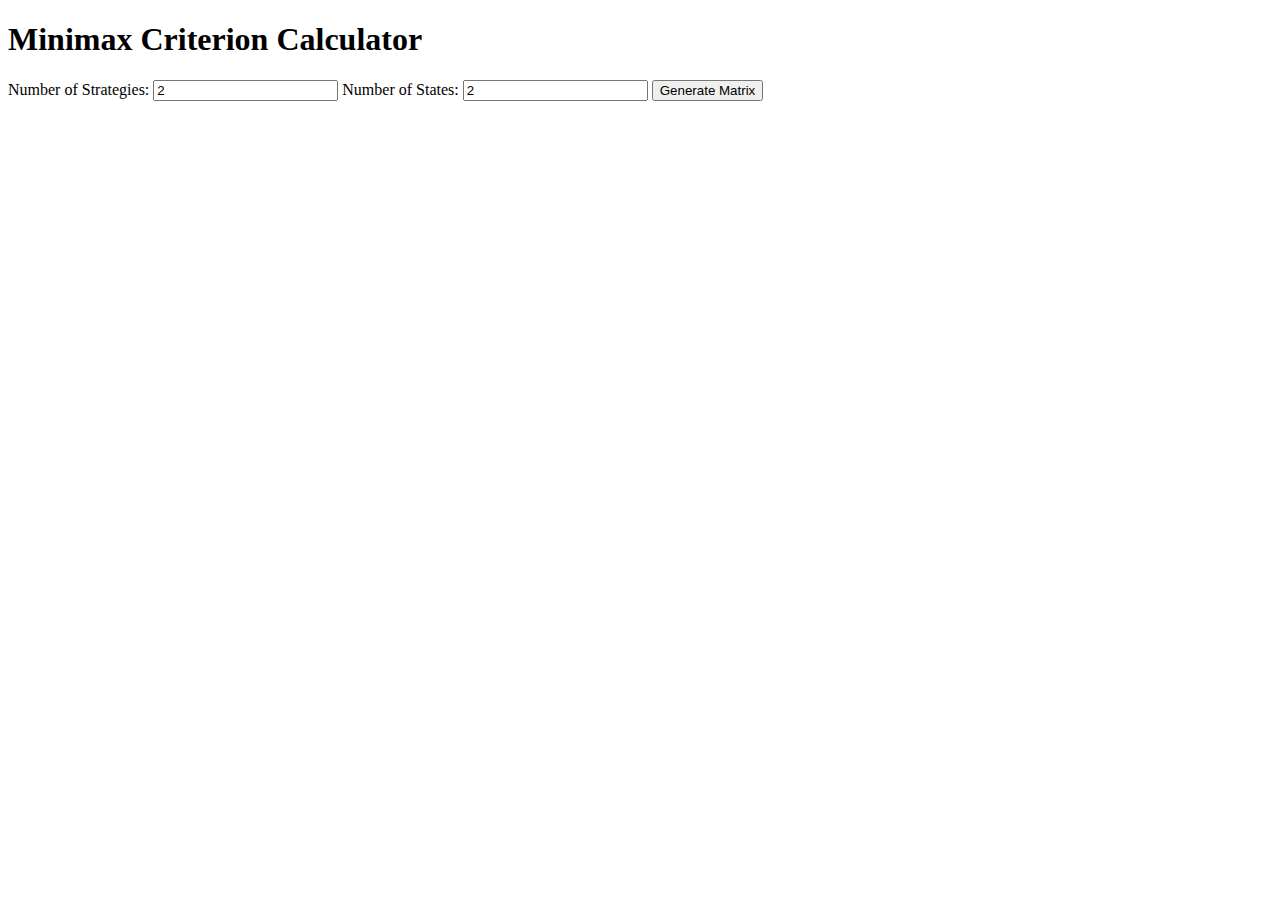
==== calculator.html @ 4e0030ab "adding calculator" ====
<!DOCTYPE html>
<html lang="en">
  <head>
    <meta charset="UTF-8" />
    <meta name="viewport" content="width=device-width, initial-scale=1.0" />
    <title>Calculator</title>
  </head>
  <body>
    <script src="./calculate.js"></script>
  </body>
</html>
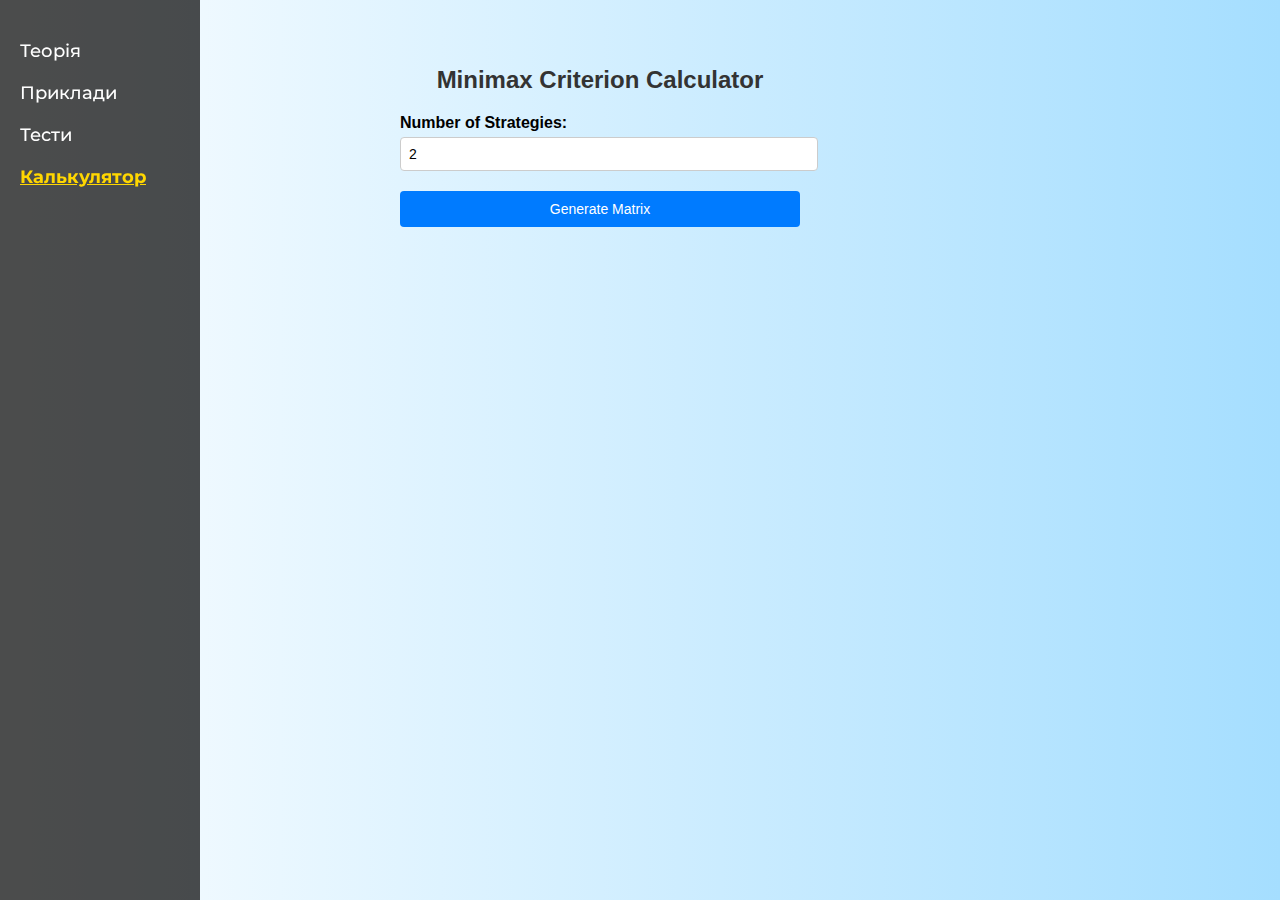
==== commit d5ce617d: "calculator styles + graphics" ====
--- a/calculator.html
+++ b/calculator.html
@@ -3,9 +3,26 @@
   <head>
     <meta charset="UTF-8" />
     <meta name="viewport" content="width=device-width, initial-scale=1.0" />
-    <title>Calculator</title>
+    <title>Калькулятор</title>
+    <link rel="preconnect" href="https://fonts.googleapis.com" />
+    <link rel="preconnect" href="https://fonts.gstatic.com" crossorigin />
+    <link
+      href="https://fonts.googleapis.com/css2?family=Montserrat:wght@400;700&display=swap"
+      rel="stylesheet"
+    />
+    <link rel="stylesheet" href="./css/styles.css" />
   </head>
   <body>
     <script src="./calculate.js"></script>
+    <div class="sidebar">
+      <ul>
+        <li><a href="theory.html">Теорія</a></li>
+        <li><a href="examples.html">Приклади</a></li>
+        <li><a href="tests.html">Тести</a></li>
+        <li><a href="calculator.html" class="active">Калькулятор</a></li>
+      </ul>
+    </div>
+
+    <!-- <script src="./calculate.js"></script> -->
   </body>
 </html>
--- a/css/styles.css
+++ b/css/styles.css
@@ -0,0 +1,269 @@
+/* Загальний стиль для сторінки */
+body {
+    font-family: 'Montserrat', sans-serif;
+    margin: 0;
+    padding: 0;
+}
+
+/* Фон для головної сторінки */
+#home {
+    background: url('/img/fon1.jpg') no-repeat center center fixed;
+    background-size: cover;
+    color: white;
+    padding: 40px;
+    height: 100vh; /* Займає весь екран */
+    display: flex;
+    flex-direction: column;
+    justify-content: center;
+    align-items: center;
+}
+
+/* Фон для інших сторінок */
+.content:not(#home) {
+    background: linear-gradient(270deg, #A5DEFF 0%, #FCFEFF 100%);
+    color: #1B1D1F;
+    padding: 40px;
+    min-height: 100vh;
+    margin-left: 220px; /* Відступ для тексту, щоб уникнути заходу на сайдбар */
+}
+
+/* Сайдбар */
+.sidebar {
+    position: fixed;
+    top: 0;
+    left: 0;
+    width: 200px;
+    height: 100%;
+    background: rgba(0, 0, 0, 0.7);
+    padding: 20px;
+    box-sizing: border-box;
+}
+
+.sidebar ul {
+    list-style: none;
+    padding: 0;
+    margin: 0;
+}
+
+.sidebar ul li {
+    margin: 20px 0;
+}
+
+.sidebar ul li a {
+    text-decoration: none;
+    color: #FFFFFF;
+    font-size: 18px;
+    font-weight: 500;
+}
+
+.sidebar ul li a.active {
+    font-weight: bold; /* Робимо текст жирнішим */
+    color: #FFD700; /* Жовтий колір */
+    text-decoration: underline; /* Додаємо підкреслення */
+}
+
+.sidebar ul li a:hover {
+    text-decoration: underline;
+}
+
+h1 {
+    font-size: 32px;
+    margin-bottom: 20px;
+}
+
+p {
+    font-size: 18px;
+}
+
+.theory-image {
+    display: block;
+    margin: 20px auto; /* Центрування картинки */
+    max-width: 70%; /* Масштабування для адаптивності */
+    height: auto; /* Збереження пропорцій */
+    border: 2px solid #ddd; /* Декоративна рамка */
+    border-radius: 5px; /* Закруглені кути */
+}
+
+.project-info {
+    text-align: center;
+    color: #FFFFFF;
+    background: rgba(0, 0, 0, 0.6); /* Напівпрозорий фон */
+    padding: 20px;
+    border-radius: 10px; /* Закруглені кути */
+    margin: 20px;
+    box-shadow: 0 4px 10px rgba(0, 0, 0, 0.5); /* Декоративна тінь */
+}
+
+.project-info h1 {
+    font-size: 36px;
+    margin-bottom: 10px;
+}
+
+.project-info p {
+    font-size: 18px;
+    margin-bottom: 20px;
+}
+
+.project-info h2 {
+    font-size: 24px;
+    margin-bottom: 10px;
+}
+
+.team-list {
+    list-style-type: none; /* Прибираємо маркери списку */
+    padding: 0;
+    font-size: 18px;
+}
+
+.team-list li {
+    margin: 5px 0;
+}
+
+/* Стилі для прикладів */
+
+table {
+    width: 70%;
+    border-collapse: collapse;
+    margin: 20px auto;
+    background: white;
+    text-align: center;
+}
+
+table th, table td {
+    border: 1px solid #ddd;
+    padding: 10px;
+}
+
+table th {
+    background: #f4f4f4;
+    font-weight: bold;
+}
+
+table tbody tr:nth-child(even) {
+    background: #f9f9f9;
+}
+
+table tbody tr:hover {
+    background: #f1f1f1;
+}
+
+ul {
+    list-style-type: disc; /* Тип маркера: крапка */
+    margin-left: 20px; /* Відступ для списку */
+}
+
+ol {
+    margin-left: 20px; /* Відступ для списку */
+    font-size: 18px; /* Розмір тексту */
+}
+
+li {
+    margin-bottom: 10px; /* Відступ між елементами списку */
+    font-size: 18px; /* Розмір тексту */
+}
+
+.center-text {
+    text-align: center; /* Вирівнювання тексту по центру */
+}
+
+.example-small-image {
+    display: block;
+    margin: 20px auto; /* Центрування картинки */
+    max-width: 15%; /* Масштабування для адаптивності */
+    height: auto; /* Збереження пропорцій */
+    border: 2px solid #ddd; /* Декоративна рамка */
+    border-radius: 5px; /* Закруглені кути */
+}
+
+.example-image-graph {
+    display: block;
+    margin: 20px auto; /* Центрування картинки */
+    max-width: 40%; /* Масштабування для адаптивності */
+    height: auto; /* Збереження пропорцій */
+    border: 2px solid #ddd; /* Декоративна рамка */
+    border-radius: 5px; /* Закруглені кути */
+}
+
+video {
+    display: block;
+    margin: 20px auto;
+    border: 2px solid #ddd;
+    border-radius: 8px;
+}
+
+/* Стилі для тестів */
+
+.test-container {
+    margin-top: 20px;
+    padding: 20px;
+    background: rgba(255, 255, 255, 0.9);
+    border-radius: 10px;
+    box-shadow: 0 4px 10px rgba(0, 0, 0, 0.2);
+}
+
+.question {
+    margin-bottom: 20px;
+}
+
+.submit-btn {
+    display: inline-block;
+    padding: 10px 20px;
+    background-color: #007BFF;
+    color: white;
+    font-size: 16px;
+    font-weight: bold;
+    border: none;
+    border-radius: 5px;
+    cursor: pointer;
+}
+
+.submit-btn:hover {
+    background-color: #0056b3;
+}
+
+.correct {
+    color: green;
+    font-weight: bold;
+}
+
+.incorrect {
+    color: red;
+    font-weight: bold;
+}
+
+.tests-small-image {
+    display: block;
+    margin: 20px auto; /* Центрування картинки */
+    max-width: 15%; /* Масштабування для адаптивності */
+    height: auto; /* Збереження пропорцій */
+    border: 2px solid #ddd; /* Декоративна рамка */
+    border-radius: 5px; /* Закруглені кути */
+}
+
+.tests-medium-image {
+    display: block;
+    margin: 20px auto; /* Центрування картинки */
+    max-width: 70%; /* Масштабування для адаптивності */
+    height: auto; /* Збереження пропорцій */
+    border: 2px solid #ddd; /* Декоративна рамка */
+    border-radius: 5px; /* Закруглені кути */
+}
+
+input[type="text"] {
+    width: 100%; /* Зробить поле ширшим */
+    max-width: 400px; /* Максимальна ширина поля */
+    padding: 10px; /* Внутрішні відступи */
+    font-size: 16px; /* Розмір шрифту */
+    border: 2px solid #ccc; /* Рамка поля */
+    border-radius: 5px; /* Округлі кути */
+    margin-top: 10px; /* Відступ зверху */
+    margin-bottom: 10px; /* Відступ знизу */
+    box-sizing: border-box; /* Враховує padding у розмірах елемента */
+    font-family: 'Montserrat', sans-serif;
+}
+
+input[type="text"]:focus {
+    border-color: #489cc6; /* Колір рамки при фокусі */
+    outline: none; /* Прибрати стандартний outline */
+    box-shadow: 0 0 5px rgba(98, 196, 213, 0.5); /* Додати легке підсвічування */
+}
